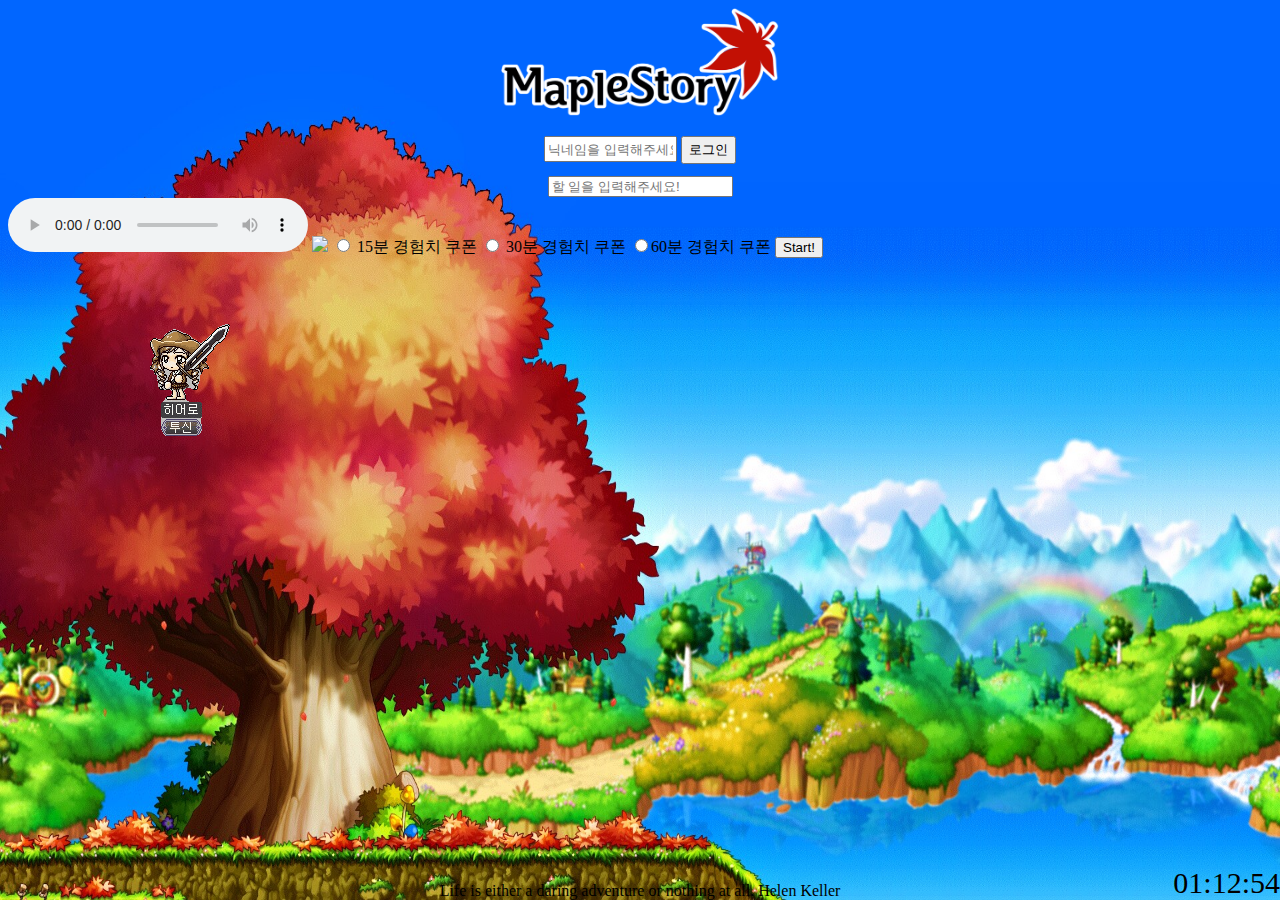
==== home.html @ 36c1eafe "taxi UI 그리고 cursor 조금" ====
<!DOCTYPE html>
<html lang="en">
<head>
    <meta charset="UTF-8">
    <meta http-equiv="X-UA-Compatible" content="IE=edge">
    <meta name="viewport" content="width=device-width, initial-scale=1.0">
    <link rel="stylesheet" type="text/css" href="css.css">
    <title>Document</title>
    <link rel="shortcut icon" href="#">
</head>
<body>
    <header>
        <img src="img/MapleStory_Logo.png" id="logo">
    </header>

    <form class="logIn-form">
        <input
        id="input" 
        type="text"
        required
        maxlength="15"
        placeholder="닉네임을 입력해주세요!"/>
        <button id="login">로그인</button>
    </form>
    <div id="clock"></div>

    <div class="quest">
        <form class="todo-input">
        <div id="greeting"></div>
        <input
        id="todo"
        type="text"
        required
        placeholder="할 일을 입력해주세요!"/>
    </form>
    </div>
    <div class="todo-list"></div>
    
    <audio id="bgm" controls src="music/(구)로그인.mp3"></audio>
    <img id="taxi" src="img/taxi.png">
    <img src="img/tutorial.jpeg" id="background"></img>
    
    <input type="radio" id="900s" name="timer" value="3">
    <label for="900s">15분 경험치 쿠폰</label>
    <input type="radio" id="1800s" name="timer" value="1800">
    <label for="1800s">30분 경험치 쿠폰</label>
    <input type="radio" id="3600s" name="timer" value="3600"
    <label for="3600s">60분 경험치 쿠폰</label>
    <button onclick="timerStart()">Start!</button>
    <div id="remainingTime"></div>

    <img src="img/character.png" id="character">
    <!-- <img src="img/엘리니아주문서.png"> -->

    <div id="taxiInfo" class="taxi_div"></div>

    <div id="quote">
        <span id="sentence"></span>
        <span id="author"></span>
    </div>


    <script src="js/greeting.js"></script>
    <script src="js/clock.js"></script>
    <script src="js/quotes.js"></script>
    <script src="js/todolist.js"></script>
    <script src="js/taxi.js"></script>
    <script src="js/timer.js"></script>
    <script src="js/character.js"></script>
</body>
</html>
---- css.css ----
.hidden{
    display: none;
}

#background{
    position:absolute;
    width:100%;
    height:100%;
    left: 0px;
    top: 0px;
    right:0px;
    bottom:0px;
    z-index: -1;
    opacity:100%;
    }

#logo{
    width: 22%;
    display: block;
    margin: 0px auto;
}

.logIn-form{
    text-align: center;
    margin-top: 20px;
}

#input{
    width: 125px;
    height: 20px;
}

#login{
    height: 28px;
}

.quest{
    text-align: center;
    font-weight: bold;
    font-size: 30px;
}

li{
    text-align: center;
}

#quote{
    text-align: center;
    width: 100%;
    position: absolute;  
    bottom: 0;
    left: 0;
}

#clock{
    font-size: 30px;
    text-align:end;
    width: 100%;
    position: absolute;  
    bottom: 0;
    left: 0;
}

body{
    cursor: url('img/Cursor.0.0.png'), auto;
}

.taxi_div{
    width: 200px;
    height: 250px;
    background-repeat: no-repeat;
    position: relative;
    background-size : contain;
    background-position: center;
    margin: auto;
}

.townIcon{
    position: relative;
    left: 19px;
    top: 100px;
}

/* #헤네시스 {
    position: absolute;
    bottom: 1px;
    z-index: 1;
}

#taxiText{
    position: relative;
    z-index: 0;
} */
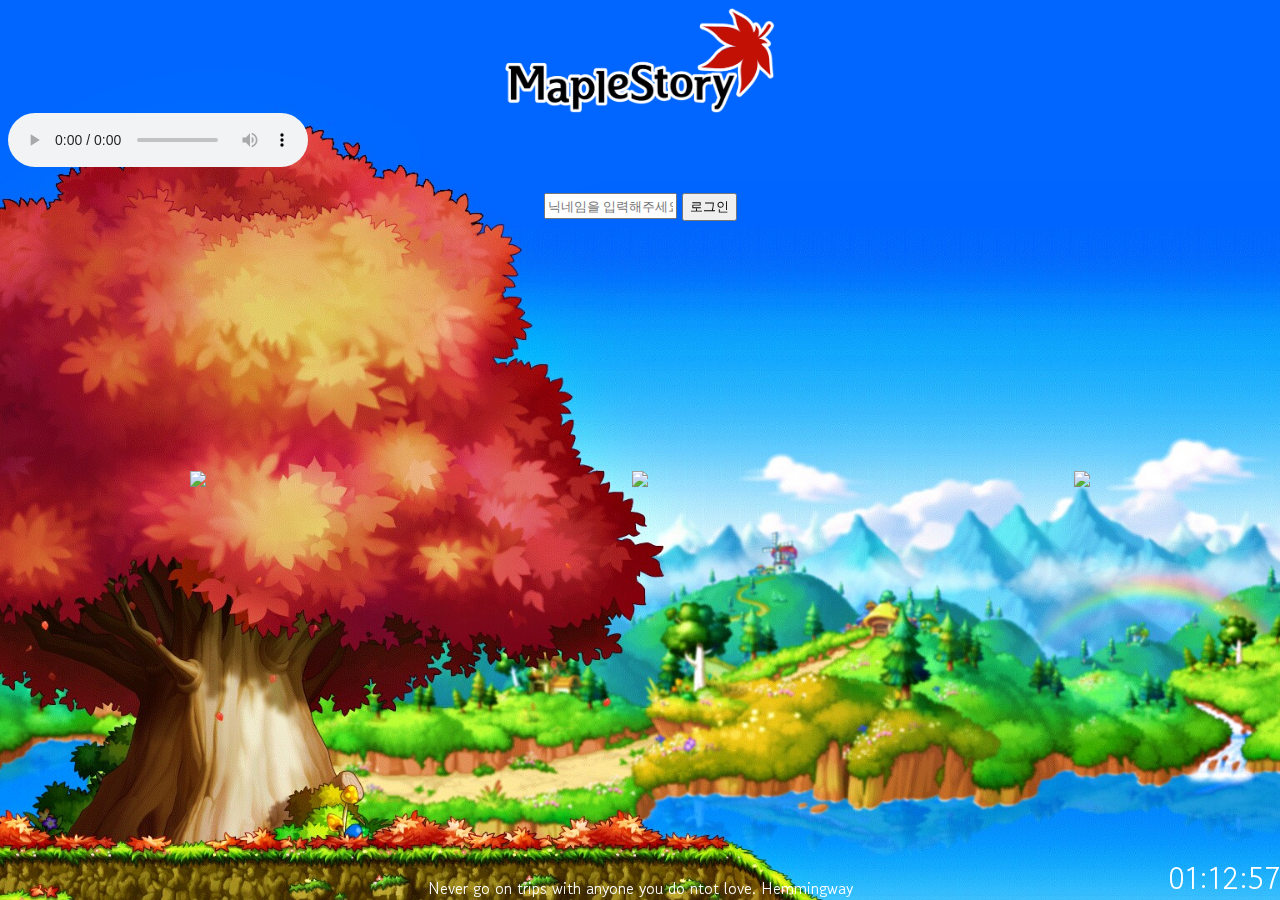
==== commit cae8b54a: "toggle 구현" ====
--- a/home.html
+++ b/home.html
@@ -7,11 +7,21 @@
     <link rel="stylesheet" type="text/css" href="css.css">
     <title>Document</title>
     <link rel="shortcut icon" href="#">
+
+    <style>
+        @import url('https://fonts.googleapis.com/css2?family=Gowun+Dodum&display=swap');
+      </style>
 </head>
+
+
+
 <body>
     <header>
-        <img src="img/MapleStory_Logo.png" id="logo">
+        <img src="img/MapleStory_Logo.png" id="logo" class="waitingClick">
     </header>
+
+    <div id="background"></div>
+    <audio id="bgm" controls src="music/(구)로그인.mp3"></audio>
 
     <form class="logIn-form">
         <input
@@ -22,44 +32,72 @@
         placeholder="닉네임을 입력해주세요!"/>
         <button id="login">로그인</button>
     </form>
-    <div id="clock"></div>
 
-    <div class="quest">
-        <form class="todo-input">
-        <div id="greeting"></div>
-        <input
-        id="todo"
-        type="text"
-        required
-        placeholder="할 일을 입력해주세요!"/>
-    </form>
-    </div>
-    <div class="todo-list"></div>
+    <section class="scene1">
+        <div class="option-container">
+            <div id="taxiInfo" class="taxi_div"></div>
+            <div id="quest">
+                
+                <form class="todo-input todo-text">
+                <div id="greeting"></div>
+                <input
+                id="todo"
+                type="text"
+                required
+                placeholder="할 일을 입력해주세요!"/>
+            </form>
+            <div class="todo-list"></div>
+                
+            </div>
+
+            <div id="TIMER">
+        
+            <!-- <input type="radio" id="100s" name="timer" value="100"  class="timer-text">
+            <label for="100s" class="timer-text">100초 아이템 수확</label>
+            <br> -->
+            <input type="radio" id="600s" name="timer" value="600"  class="timer-text">
+            <label for="600s" class="timer-text">10분 경험치 쿠폰</label>
+            <br>
+            <input type="radio" id="900s" name="timer" value="3"  class="timer-text">
+            <label for="900s" class="timer-text">15분 경험치 쿠폰</label>
+            <br>
+            <input type="radio" id="1200s" name="timer" value="1200"  class="timer-text">
+            <label for="1200s" class="timer-text">20분 경험치 쿠폰</label>
+            <br>
+            <input type="radio" id="1800s" name="timer" value="1800" class="timer-text">
+            <label for="1800s" class="timer-text">30분 경험치 쿠폰</label>
+            <br>
+            <input type="radio" id="3600s" name="timer" value="3600" class="timer-text">
+            <label for="3600s" class="timer-text">60분 경험치 쿠폰</label>
+            <br>
+            <button onclick="timerStart()" class="timer-text">Start!</button>
+            <div id="remainingTime" class="timer-text"></div>
+        </div>
     
-    <audio id="bgm" controls src="music/(구)로그인.mp3"></audio>
-    <img id="taxi" src="img/taxi.png">
-    <img src="img/tutorial.jpeg" id="background"></img>
     
-    <input type="radio" id="900s" name="timer" value="3">
-    <label for="900s">15분 경험치 쿠폰</label>
-    <input type="radio" id="1800s" name="timer" value="1800">
-    <label for="1800s">30분 경험치 쿠폰</label>
-    <input type="radio" id="3600s" name="timer" value="3600"
-    <label for="3600s">60분 경험치 쿠폰</label>
-    <button onclick="timerStart()">Start!</button>
-    <div id="remainingTime"></div>
-
-    <img src="img/character.png" id="character">
-    <!-- <img src="img/엘리니아주문서.png"> -->
-
-    <div id="taxiInfo" class="taxi_div"></div>
-
+    
+            </div>
+        </div>
+    </section>
+    
+    <section class="scene2">
+        <div class="npc-container">
+            <img id="taxi" class="waitingClick" src="img/taxi.png">
+            <!-- <img src="img/character.png" id="character"> -->
+            <img src="img/todoNpc.gif" id="todoNpc" class="clickCursor">
+            <img src="img/timerNpc.gif" id="timerNpc" class="clickCursor">
+        </div class="npc-container">
+    </section>
+    
+    
     <div id="quote">
         <span id="sentence"></span>
         <span id="author"></span>
     </div>
 
-
+    <div id="clock"></div>
+    
+    
     <script src="js/greeting.js"></script>
     <script src="js/clock.js"></script>
     <script src="js/quotes.js"></script>
--- a/css.css
+++ b/css.css
@@ -3,7 +3,11 @@
 }
 
 #background{
-    position:absolute;
+    background-image: url('img/tutorial.jpeg');
+    background-repeat : no-repeat;
+    background-position : center;
+    background-size : cover;
+    position:fixed;
     width:100%;
     height:100%;
     left: 0px;
@@ -15,7 +19,7 @@
     }
 
 #logo{
-    width: 22%;
+    width: 270px;                   
     display: block;
     margin: 0px auto;
 }
@@ -32,12 +36,6 @@
 
 #login{
     height: 28px;
-}
-
-.quest{
-    text-align: center;
-    font-weight: bold;
-    font-size: 30px;
 }
 
 li{
@@ -81,13 +79,97 @@
     top: 100px;
 }
 
-/* #헤네시스 {
-    position: absolute;
-    bottom: 1px;
-    z-index: 1;
+.clickCursor{
+    animation: animate 0.8s infinite;
+}
+@keyframes animate{
+    0% { 
+      cursor: url("img/clickCursor1.png"), auto;
+    }
+    100% { 
+      cursor: url("img/clickCursor2.png"), auto;
+    }
 }
 
-#taxiText{
+.scene1{
     position: relative;
-    z-index: 0;
-} */+}
+
+.option-container{
+    display: flex;
+    flex-direction: row;
+    flex-wrap: nowrap;
+    justify-content: space-between;
+}
+
+.scene2{
+    position: sticky;
+    top: 150px;
+    max-width: 900px;
+    margin: 0 auto;
+}
+
+.npc-container{
+    display: flex;
+    flex-direction: row;
+    flex-wrap: nowrap;
+    justify-content: space-between;
+}
+
+
+#quest{
+    width: 300px;
+    height: 250px;
+    background-repeat: no-repeat;
+    position: relative;
+    background-size : contain;
+    background-position: center;
+    margin: auto;
+    
+}
+
+.todo-text{
+    position: relative;
+    left: 70px;
+    top: 22px;
+}
+
+.todo-list{
+    position: relative;
+    right: 20px;
+    top: 33px;
+}
+
+#TIMER{
+    width: 400px;
+    height: 250px;
+    background-repeat: no-repeat;
+    position: relative;
+    background-size : contain;
+    background-position: center;
+    margin: auto;
+}
+
+.timer-text{
+    position: relative; 
+    /* position: absolute; 이걸로 하면 왜 글자가 뭉치지? */
+    top: 30px;
+    left: 55px;
+}
+
+#taxi{
+    width: auto;
+    height: auto;
+}
+
+#character{
+    width: auto;
+    height: auto;
+}
+
+
+body{
+    font-family: 'Gowun Dodum', sans-serif;
+    color: white;
+}
+
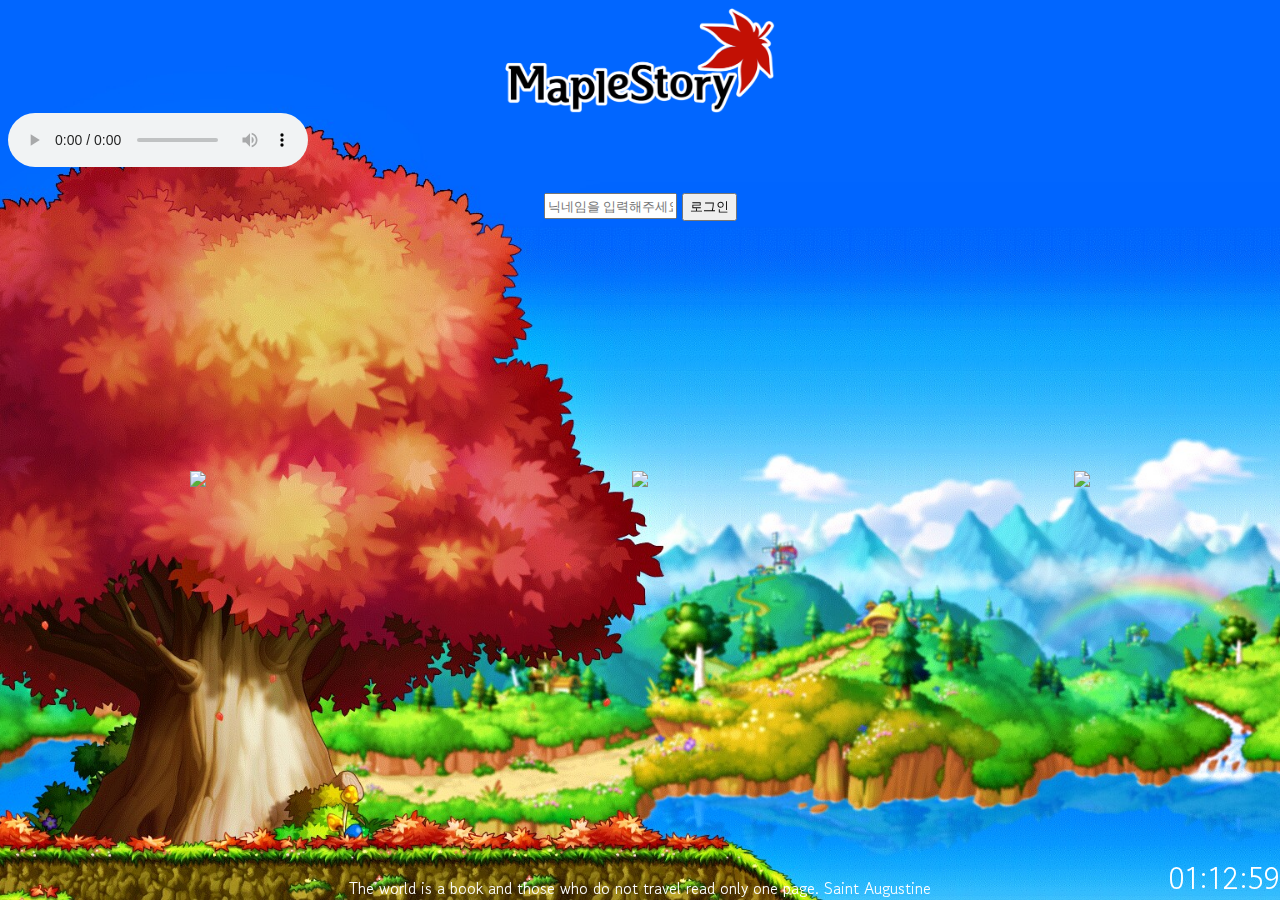
==== commit f97fed16: "timerBtn image 구현" ====
--- a/home.html
+++ b/home.html
@@ -55,23 +55,32 @@
             <!-- <input type="radio" id="100s" name="timer" value="100"  class="timer-text">
             <label for="100s" class="timer-text">100초 아이템 수확</label>
             <br> -->
-            <input type="radio" id="600s" name="timer" value="600"  class="timer-text">
-            <label for="600s" class="timer-text">10분 경험치 쿠폰</label>
-            <br>
-            <input type="radio" id="900s" name="timer" value="3"  class="timer-text">
-            <label for="900s" class="timer-text">15분 경험치 쿠폰</label>
-            <br>
-            <input type="radio" id="1200s" name="timer" value="1200"  class="timer-text">
-            <label for="1200s" class="timer-text">20분 경험치 쿠폰</label>
-            <br>
-            <input type="radio" id="1800s" name="timer" value="1800" class="timer-text">
-            <label for="1800s" class="timer-text">30분 경험치 쿠폰</label>
-            <br>
-            <input type="radio" id="3600s" name="timer" value="3600" class="timer-text">
-            <label for="3600s" class="timer-text">60분 경험치 쿠폰</label>
-            <br>
-            <button onclick="timerStart()" class="timer-text">Start!</button>
-            <div id="remainingTime" class="timer-text"></div>
+            <div id="timer-option">
+                <input type="radio" id="600s" name="timer" value="600"  class="timer-text clickCursor">
+                <label for="600s" class="timer-text">10분 경험치 쿠폰</label>
+                <br>
+                <input type="radio" id="900s" name="timer" value="900"  class="timer-text clickCursor">
+                <label for="900s" class="timer-text">15분 경험치 쿠폰</label>
+                <br>
+                <input type="radio" id="1200s" name="timer" value="1200"  class="timer-text clickCursor">
+                <label for="1200s" class="timer-text">20분 경험치 쿠폰</label>
+                <br>
+                <input type="radio" id="1800s" name="timer" value="1800" class="timer-text clickCursor">
+                <label for="1800s" class="timer-text">30분 경험치 쿠폰</label>
+                <br>
+                <input type="radio" id="3600s" name="timer" value="3600" class="timer-text clickCursor">
+                <label for="3600s" class="timer-text">60분 경험치 쿠폰</label>
+                <br>
+                
+                <button onclick="timerStart()" id="timerStartBtn" class="timer-text clickCursor"></button>
+            </div>
+
+            <div id="progress-area">
+                <div id="remainingTime"></div>
+                <div id="progressBar"></div>
+                <button onclick="timerCancel()" id="timerCancelBtn" class="clickCursor"></button>
+            </div>
+            
         </div>
     
     
--- a/css.css
+++ b/css.css
@@ -132,7 +132,7 @@
     position: relative;
     left: 70px;
     top: 22px;
-}
+}    
 
 .todo-list{
     position: relative;
@@ -155,6 +155,29 @@
     /* position: absolute; 이걸로 하면 왜 글자가 뭉치지? */
     top: 30px;
     left: 55px;
+    
+}
+
+#timerStartBtn{
+    background-image: url('img/SysOpt.BtOK.normal.0.png');
+    background-color: transparent; /* make the button transparent */
+    background-repeat: no-repeat;  /* make the background image appear only once */
+    background-position: 0px 0px;  /* equivalent to 'top left' */
+    border: none;           /* assuming we don't want any borders */
+    height: 16px;           /* make this the size of your image */
+    width: 40px;
+}
+
+#timerCancelBtn{
+    background-image: url('img/SysOpt.BtCancle.normal.0.png');
+    background-color: transparent; /* make the button transparent */
+    background-repeat: no-repeat;  /* make the background image appear only once */
+    background-position: 0px 0px;  /* equivalent to 'top left' */
+    border: none;           /* assuming we don't want any borders */
+    height: 16px;           /* make this the size of your image */
+    width: 40px;
+    position: absolute;
+    top: 100px;
 }
 
 #taxi{
@@ -173,3 +196,68 @@
     color: white;
 }
 
+#progress-area{
+    display: none;
+    position: relative;
+    width:270px;
+    height:25px;
+    background: #6478FF;
+    border:3px solid #3232FF;
+    margin: auto;
+    top: 40px;
+    position:relative;
+    text-align: center;
+    border-radius: 7px;
+}
+
+#progressBar{
+    position: absolute;
+    width:100%;
+    height:100%;
+    left:0;
+    top:0;
+    z-index: 1;
+}
+
+#remainingTime{
+    position: absolute;
+    z-index: 2;
+    text-align: center;
+    top: 7%;
+	left: 43%;
+}
+
+
+.on600s{
+    background:#3232FF;
+    animation:progressBar 600s linear;
+    animation-fill-mode:forwards;
+  }
+  .on900s{
+    background:#3232FF;
+    animation:progressBar 10s linear;
+    animation-fill-mode:forwards;
+  }
+  .on1200s{
+    background:#3232FF;
+    animation:progressBar 1200s linear;
+    animation-fill-mode:forwards;
+  }
+  .on1800s{
+    background:#3232FF;
+    animation:progressBar 1800s linear;
+    animation-fill-mode:forwards;
+  }
+  .on3600s{
+    background:#3232FF;
+    animation:progressBar 3600s linear;
+    animation-fill-mode:forwards;
+  }
+
+  @keyframes progressBar{
+    from{
+      width:0;
+    }to{
+      width:100%;
+    }
+  }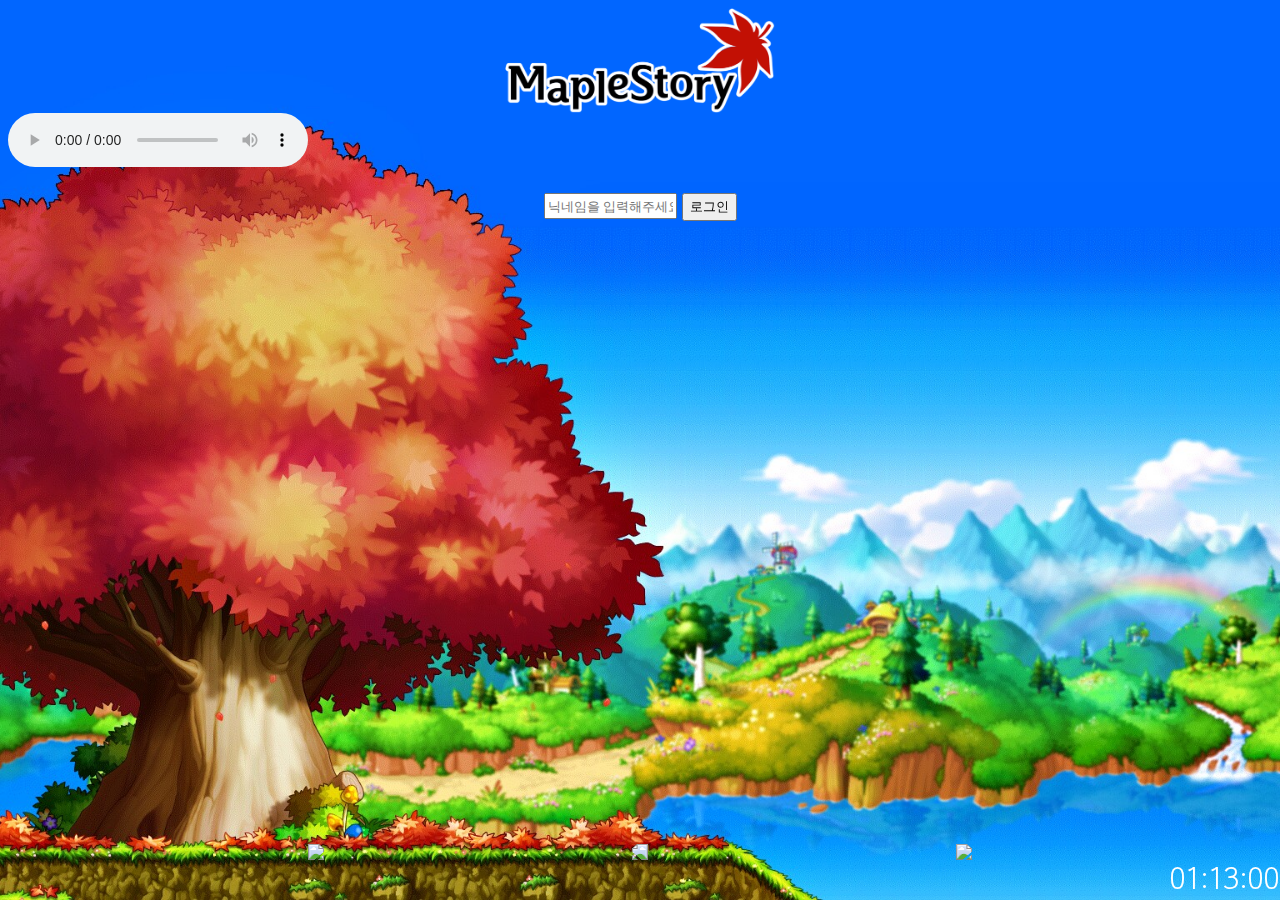
==== commit 31d90d3d: "배치완료" ====
--- a/home.html
+++ b/home.html
@@ -35,7 +35,7 @@
 
     <section class="scene1">
         <div class="option-container">
-            <div id="taxiInfo" class="taxi_div"></div>
+            <div id="taxiInfo" class="taxi_div" style="display:none;"></div>
             <div id="quest">
                 
                 <form class="todo-input todo-text">
@@ -59,7 +59,7 @@
                 <input type="radio" id="600s" name="timer" value="600"  class="timer-text clickCursor">
                 <label for="600s" class="timer-text">10분 경험치 쿠폰</label>
                 <br>
-                <input type="radio" id="900s" name="timer" value="900"  class="timer-text clickCursor">
+                <input type="radio" id="900s" name="timer" value="3"  class="timer-text clickCursor">
                 <label for="900s" class="timer-text">15분 경험치 쿠폰</label>
                 <br>
                 <input type="radio" id="1200s" name="timer" value="1200"  class="timer-text clickCursor">
@@ -72,13 +72,15 @@
                 <label for="3600s" class="timer-text">60분 경험치 쿠폰</label>
                 <br>
                 
-                <button onclick="timerStart()" id="timerStartBtn" class="timer-text clickCursor"></button>
+                <div class="btn-wrapper">
+                    <button onclick="timerStart()" id="timerStartBtn" class="timer-text clickCursor"></button>
+                    <button onclick="timerCancel()" id="timerCancelBtn" class="clickCursor"></button>
+                </div>
             </div>
 
             <div id="progress-area">
                 <div id="remainingTime"></div>
                 <div id="progressBar"></div>
-                <button onclick="timerCancel()" id="timerCancelBtn" class="clickCursor"></button>
             </div>
             
         </div>
@@ -90,26 +92,21 @@
     </section>
     
     <section class="scene2">
-        <div class="npc-container">
-            <img id="taxi" class="waitingClick" src="img/taxi.png">
-            <!-- <img src="img/character.png" id="character"> -->
-            <img src="img/todoNpc.gif" id="todoNpc" class="clickCursor">
-            <img src="img/timerNpc.gif" id="timerNpc" class="clickCursor">
-        </div class="npc-container">
+        <div class="npc-absolute">
+            <div class="npc-container">
+                <img id="taxi" class="waitingClick" src="img/taxi.png">
+                <!-- <img src="img/character.png" id="character"> -->
+                <img src="img/todoNpc.gif" id="todoNpc" class="clickCursor">
+                <img src="img/timerNpc.gif" id="timerNpc" class="clickCursor">
+            </div class="npc-container">
+        </div>
     </section>
-    
-    
-    <div id="quote">
-        <span id="sentence"></span>
-        <span id="author"></span>
-    </div>
 
     <div id="clock"></div>
     
     
     <script src="js/greeting.js"></script>
     <script src="js/clock.js"></script>
-    <script src="js/quotes.js"></script>
     <script src="js/todolist.js"></script>
     <script src="js/taxi.js"></script>
     <script src="js/timer.js"></script>
--- a/css.css
+++ b/css.css
@@ -93,6 +93,12 @@
 
 .scene1{
     position: relative;
+    width:100%;
+    height:100%;
+    left: 0px;
+    top: 0px;
+    right:0px;
+    bottom:0px;
 }
 
 .option-container{
@@ -103,19 +109,31 @@
 }
 
 .scene2{
-    position: sticky;
-    top: 150px;
-    max-width: 900px;
-    margin: 0 auto;
+    position: absolute;
+    width:100%;
+    height:100%;
+    left: 0px;
+    top: 0px;
+    z-index: -1;
+}
+
+.npc-absolute{
+    position: absolute;
+    bottom: 40px;
+    width:100%;
 }
 
 .npc-container{
     display: flex;
     flex-direction: row;
     flex-wrap: nowrap;
-    justify-content: space-between;
-}
-
+    justify-content: space-evenly
+    
+}
+
+/* 패딩으로 조절하니까 커서영역 그애 따라 커짐 왜 플렉스 조금 풀리는 지 알아내야해!!
+npc조절하는거 결국 상위div를 백그라운드처럼 전체 영역으러 해두고 absolute로 npc 고정시켜두면 되는거였다!!
+그 상위div의 width100%로 해야 flex먹지!! */
 
 #quest{
     width: 300px;
@@ -176,14 +194,12 @@
     border: none;           /* assuming we don't want any borders */
     height: 16px;           /* make this the size of your image */
     width: 40px;
-    position: absolute;
-    top: 100px;
-}
-
-#taxi{
-    width: auto;
-    height: auto;
-}
+}
+
+#timer-option{
+    height: 250px;
+}
+
 
 #character{
     width: auto;
@@ -232,26 +248,31 @@
     background:#3232FF;
     animation:progressBar 600s linear;
     animation-fill-mode:forwards;
-  }
-  .on900s{
-    background:#3232FF;
-    animation:progressBar 10s linear;
-    animation-fill-mode:forwards;
+    animation-iteration-count: 12;
+  }
+  .on3s{
+    background:#3232FF;
+    animation:progressBar 3s linear;
+    animation-fill-mode:forwards;
+    animation-iteration-count: 8;
   }
   .on1200s{
     background:#3232FF;
     animation:progressBar 1200s linear;
     animation-fill-mode:forwards;
+    animation-iteration-count: 6;
   }
   .on1800s{
     background:#3232FF;
     animation:progressBar 1800s linear;
     animation-fill-mode:forwards;
+    animation-iteration-count: 4;
   }
   .on3600s{
     background:#3232FF;
     animation:progressBar 3600s linear;
     animation-fill-mode:forwards;
+    animation-iteration-count: 2;
   }
 
   @keyframes progressBar{
@@ -260,4 +281,8 @@
     }to{
       width:100%;
     }
+  }
+
+  #todoNpc{
+    transform: scaleX(-1);
   }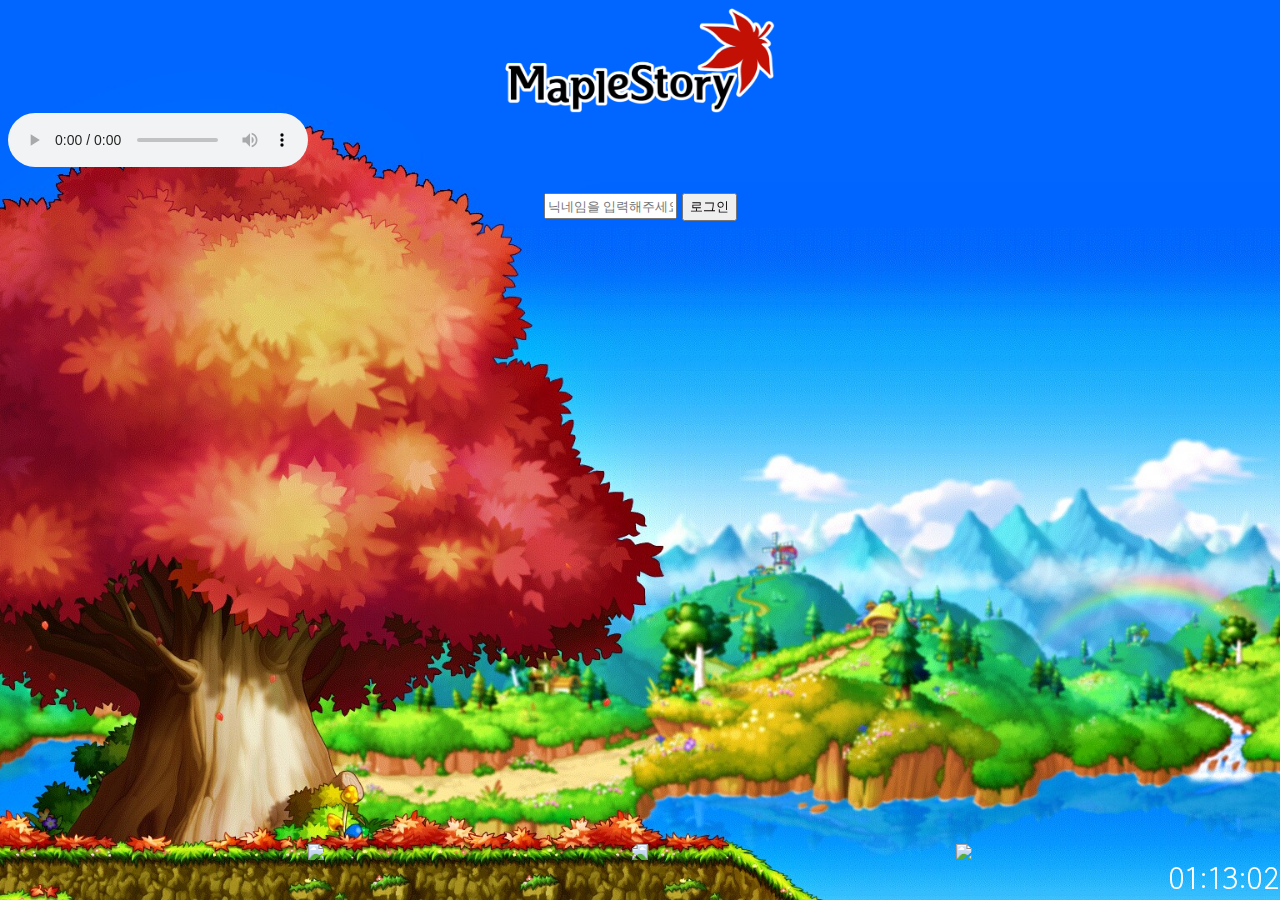
==== commit 51d42c46: "timer 총 남은 시간 구현" ====
--- a/home.html
+++ b/home.html
@@ -71,16 +71,20 @@
                 <input type="radio" id="3600s" name="timer" value="3600" class="timer-text clickCursor">
                 <label for="3600s" class="timer-text">60분 경험치 쿠폰</label>
                 <br>
-                
+            </div>
+            
                 <div class="btn-wrapper">
-                    <button onclick="timerStart()" id="timerStartBtn" class="timer-text clickCursor"></button>
+                    <button onclick="timerStart()" id="timerStartBtn" class="clickCursor"></button>
                     <button onclick="timerCancel()" id="timerCancelBtn" class="clickCursor"></button>
                 </div>
-            </div>
+                
 
-            <div id="progress-area">
-                <div id="remainingTime"></div>
-                <div id="progressBar"></div>
+            <div id="tictac-area">
+                <div id="totalTime"></div>
+                <div id="progress-area">
+                    <div id="remainingTime"></div>
+                    <div id="progressBar"></div>
+                </div>
             </div>
             
         </div>
--- a/css.css
+++ b/css.css
@@ -182,8 +182,9 @@
     background-repeat: no-repeat;  /* make the background image appear only once */
     background-position: 0px 0px;  /* equivalent to 'top left' */
     border: none;           /* assuming we don't want any borders */
-    height: 16px;           /* make this the size of your image */
+    height: 18px;           /* make this the size of your image */
     width: 40px;
+    margin-right: 3px;
 }
 
 #timerCancelBtn{
@@ -192,12 +193,26 @@
     background-repeat: no-repeat;  /* make the background image appear only once */
     background-position: 0px 0px;  /* equivalent to 'top left' */
     border: none;           /* assuming we don't want any borders */
-    height: 16px;           /* make this the size of your image */
+    height: 18px;           /* make this the size of your image */
     width: 40px;
 }
 
 #timer-option{
+    position: relative;
     height: 250px;
+}
+
+.btn-wrapper{
+    position: absolute;
+    width: 100%;
+    bottom: 10%;
+    display: flex;
+    justify-content: center;
+    z-index: 2;
+}
+
+#tictac-area{
+    height: 200px;
 }
 
 
@@ -212,18 +227,26 @@
     color: white;
 }
 
+#tictac-area{
+    position: relative;
+    top: 25px;
+}
+
+#totalTime{
+    position: relative;
+    text-align: center;
+}
+
 #progress-area{
-    display: none;
     position: relative;
     width:270px;
     height:25px;
     background: #6478FF;
     border:3px solid #3232FF;
     margin: auto;
-    top: 40px;
-    position:relative;
     text-align: center;
     border-radius: 7px;
+    top: 8px;
 }
 
 #progressBar{
@@ -236,11 +259,9 @@
 }
 
 #remainingTime{
-    position: absolute;
+    position: relative;
     z-index: 2;
-    text-align: center;
     top: 7%;
-	left: 43%;
 }
 
 
@@ -277,9 +298,9 @@
 
   @keyframes progressBar{
     from{
+      width:100%;
+    }to{
       width:0;
-    }to{
-      width:100%;
     }
   }
 
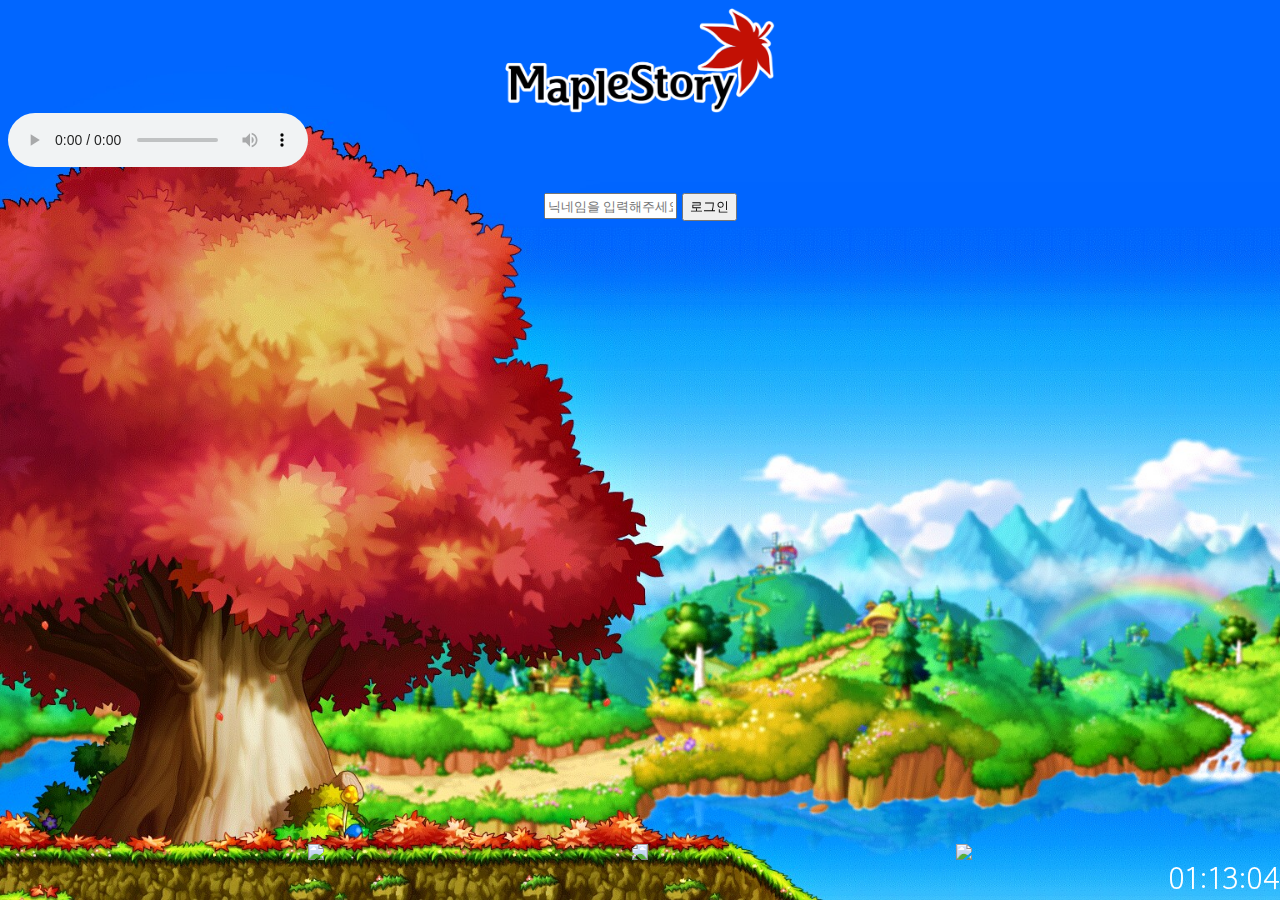
==== commit f0338041: "timer 100s 구현" ====
--- a/home.html
+++ b/home.html
@@ -35,7 +35,9 @@
 
     <section class="scene1">
         <div class="option-container">
-            <div id="taxiInfo" class="taxi_div" style="display:none;"></div>
+            <div id="taxiInfo" class="taxi_div" style="display:none;">
+            <div id="townIcon-Wrapper"></div>
+            </div>
             <div id="quest">
                 
                 <form class="todo-input todo-text">
@@ -56,25 +58,29 @@
             <label for="100s" class="timer-text">100초 아이템 수확</label>
             <br> -->
             <div id="timer-option">
-                <input type="radio" id="600s" name="timer" value="600"  class="timer-text clickCursor">
-                <label for="600s" class="timer-text">10분 경험치 쿠폰</label>
+                <input type="radio" id="600s" name="timer" value="600"  class="clickCursor">
+                <label for="600s">10분 경험치 쿠폰</label>
                 <br>
-                <input type="radio" id="900s" name="timer" value="3"  class="timer-text clickCursor">
-                <label for="900s" class="timer-text">15분 경험치 쿠폰</label>
+                <input type="radio" id="900s" name="timer" value="3"  class="clickCursor">
+                <label for="900s">15분 경험치 쿠폰</label>
                 <br>
-                <input type="radio" id="1200s" name="timer" value="1200"  class="timer-text clickCursor">
-                <label for="1200s" class="timer-text">20분 경험치 쿠폰</label>
+                <input type="radio" id="1200s" name="timer" value="1200"  class="clickCursor">
+                <label for="1200s">20분 경험치 쿠폰</label>
                 <br>
-                <input type="radio" id="1800s" name="timer" value="1800" class="timer-text clickCursor">
-                <label for="1800s" class="timer-text">30분 경험치 쿠폰</label>
+                <input type="radio" id="1800s" name="timer" value="1800" class="clickCursor">
+                <label for="1800s">30분 경험치 쿠폰</label>
                 <br>
-                <input type="radio" id="3600s" name="timer" value="3600" class="timer-text clickCursor">
-                <label for="3600s" class="timer-text">60분 경험치 쿠폰</label>
+                <input type="radio" id="3600s" name="timer" value="3600" class="clickCursor">
+                <label for="3600s">60분 경험치 쿠폰</label>
                 <br>
+
+                <input type="radio" id="100s" name="get-item">
+                <label for="100s">100초 아이템 줍기</label>
             </div>
-            
+
+
                 <div class="btn-wrapper">
-                    <button onclick="timerStart()" id="timerStartBtn" class="clickCursor"></button>
+                    <button onclick="timerStart(), timerStart2()" id="timerStartBtn" class="clickCursor"></button>
                     <button onclick="timerCancel()" id="timerCancelBtn" class="clickCursor"></button>
                 </div>
                 
@@ -85,6 +91,15 @@
                     <div id="remainingTime"></div>
                     <div id="progressBar"></div>
                 </div>
+                
+                <div id="progress-area2">
+                    <div id="remainingTime2"></div>
+                    <div id="progressBar2"></div>
+                </div>
+            </div>
+
+            <div id="result-area">
+                haha
             </div>
             
         </div>
--- a/css.css
+++ b/css.css
@@ -64,8 +64,8 @@
 }
 
 .taxi_div{
-    width: 200px;
-    height: 250px;
+    width: 300px;
+    height: 300px;
     background-repeat: no-repeat;
     position: relative;
     background-size : contain;
@@ -73,10 +73,11 @@
     margin: auto;
 }
 
-.townIcon{
-    position: relative;
-    left: 19px;
-    top: 100px;
+#townIcon-Wrapper{
+    position: relative;
+    width: 160px;
+    margin: auto;
+    top: 40%;
 }
 
 .clickCursor{
@@ -96,7 +97,7 @@
     width:100%;
     height:100%;
     left: 0px;
-    top: 0px;
+    top: 30px;
     right:0px;
     bottom:0px;
 }
@@ -137,7 +138,7 @@
 
 #quest{
     width: 300px;
-    height: 250px;
+    height: 300px;
     background-repeat: no-repeat;
     position: relative;
     background-size : contain;
@@ -154,13 +155,16 @@
 
 .todo-list{
     position: relative;
-    right: 20px;
-    top: 33px;
+    width: 50%;
+    margin: auto;
+    top: 23px;
+    height: 177px;
+    overflow: scroll;
 }
 
 #TIMER{
-    width: 400px;
-    height: 250px;
+    width: 500px;
+    height: 300px;
     background-repeat: no-repeat;
     position: relative;
     background-size : contain;
@@ -168,13 +172,6 @@
     margin: auto;
 }
 
-.timer-text{
-    position: relative; 
-    /* position: absolute; 이걸로 하면 왜 글자가 뭉치지? */
-    top: 30px;
-    left: 55px;
-    
-}
 
 #timerStartBtn{
     background-image: url('img/SysOpt.BtOK.normal.0.png');
@@ -199,16 +196,20 @@
 
 #timer-option{
     position: relative;
+    width: 150px;
+    margin: auto;
     height: 250px;
+    top: 15%;
+    line-height:2;
 }
 
 .btn-wrapper{
     position: absolute;
     width: 100%;
-    bottom: 10%;
+    bottom: 12%;
     display: flex;
     justify-content: center;
-    z-index: 2;
+    z-index: 1.8;
 }
 
 #tictac-area{
@@ -249,7 +250,19 @@
     top: 8px;
 }
 
-#progressBar{
+#progress-area2{
+    position: relative;
+    width:270px;
+    height:25px;
+    background: #6478FF;
+    border:3px solid #3232FF;
+    margin: auto;
+    text-align: center;
+    border-radius: 7px;
+    margin-top: 20px;
+}
+
+#progressBar, #progressBar2{
     position: absolute;
     width:100%;
     height:100%;
@@ -264,6 +277,18 @@
     top: 7%;
 }
 
+#remainingTime2{
+    position: relative;
+    z-index: 2;
+    top: 7%;
+}
+
+.on100s{
+    background:#3232FF;
+    animation:progressBar 100s linear;
+    animation-fill-mode:forwards;
+    animation-iteration-count: 12;
+  }
 
 .on600s{
     background:#3232FF;
@@ -306,4 +331,12 @@
 
   #todoNpc{
     transform: scaleX(-1);
-  }+  }
+
+  .strikeThrough {
+    color: #999;
+    text-decoration: line-through;
+    text-decoration-color: #999;
+    text-decoration-thickness: 0.7px;
+  }
+
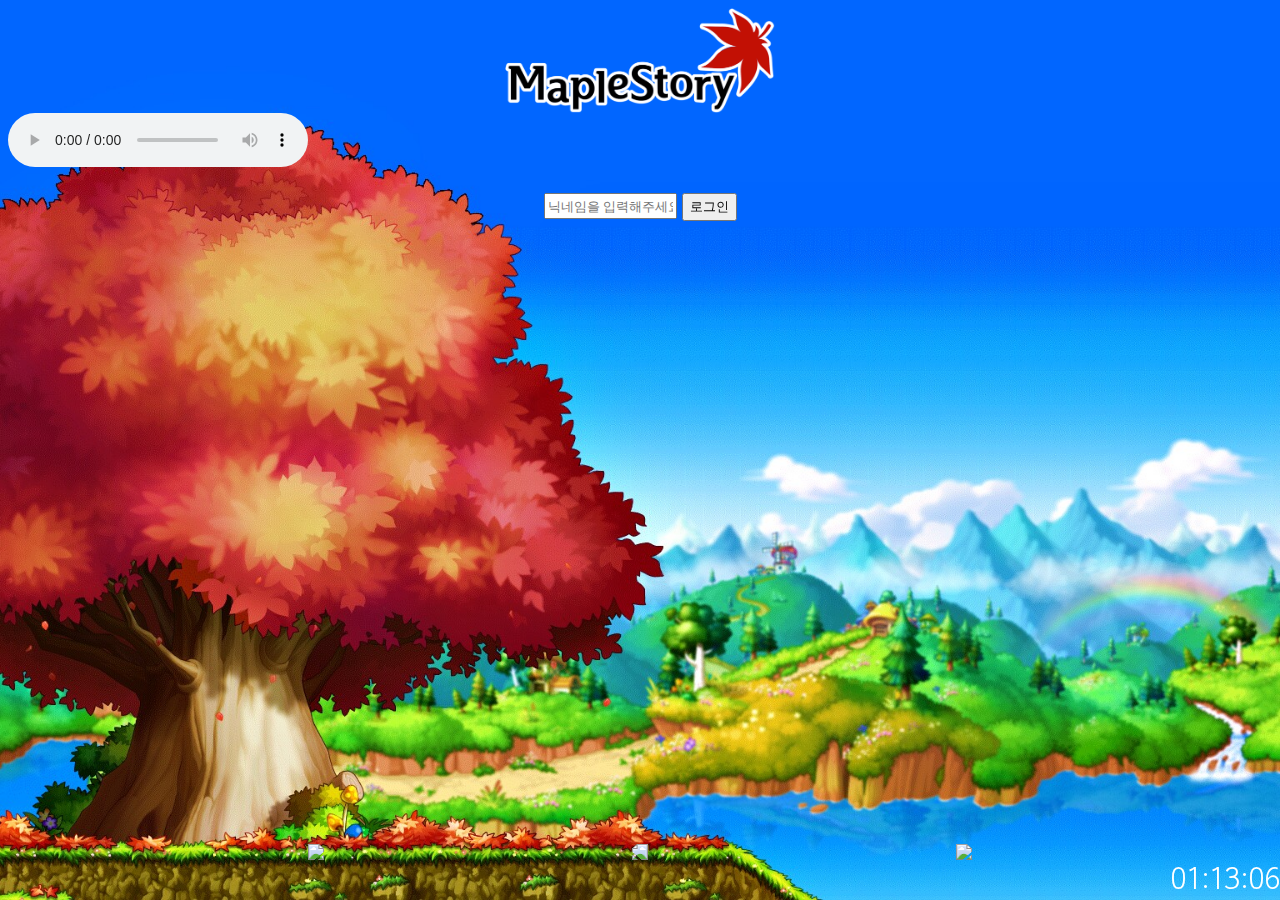
==== commit b9ad797d: "메소줍기 체크박스 변경, 버그 수정 및 timerStart 함수통합" ====
--- a/home.html
+++ b/home.html
@@ -74,13 +74,13 @@
                 <label for="3600s">60분 경험치 쿠폰</label>
                 <br>
 
-                <input type="radio" id="100s" name="get-item">
+                <input type="checkbox" id="100s" name="get-item" class="clickCursor">
                 <label for="100s">100초 아이템 줍기</label>
             </div>
 
 
                 <div class="btn-wrapper">
-                    <button onclick="timerStart(), timerStart2()" id="timerStartBtn" class="clickCursor"></button>
+                    <button onclick="timerStart()" id="timerStartBtn" class="clickCursor"></button>
                     <button onclick="timerCancel()" id="timerCancelBtn" class="clickCursor"></button>
                 </div>
                 
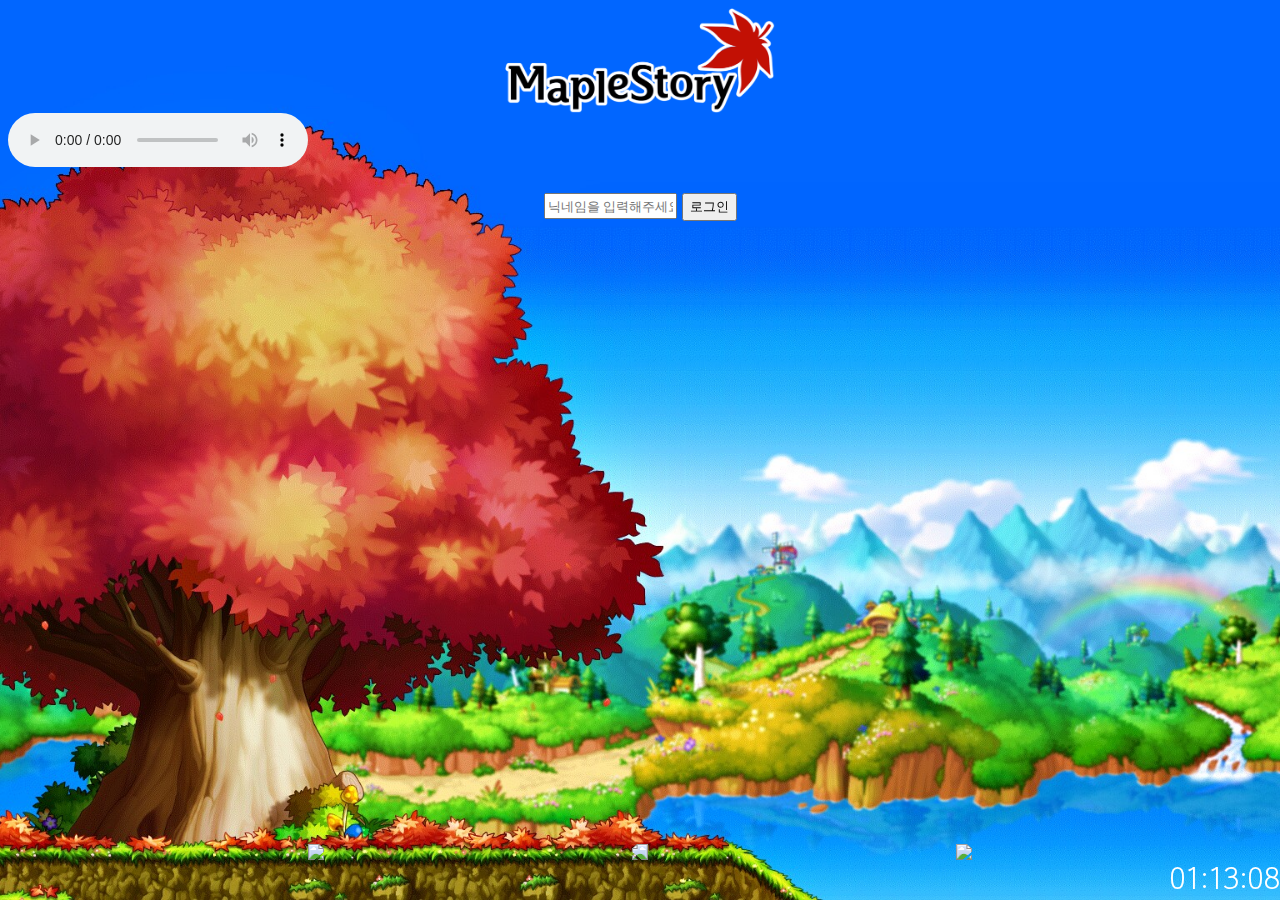
==== commit 555abc22: "아이템 줍기 효과음 및 결과화면 밑바탕 구현" ====
--- a/home.html
+++ b/home.html
@@ -99,7 +99,7 @@
             </div>
 
             <div id="result-area">
-                haha
+                result
             </div>
             
         </div>
